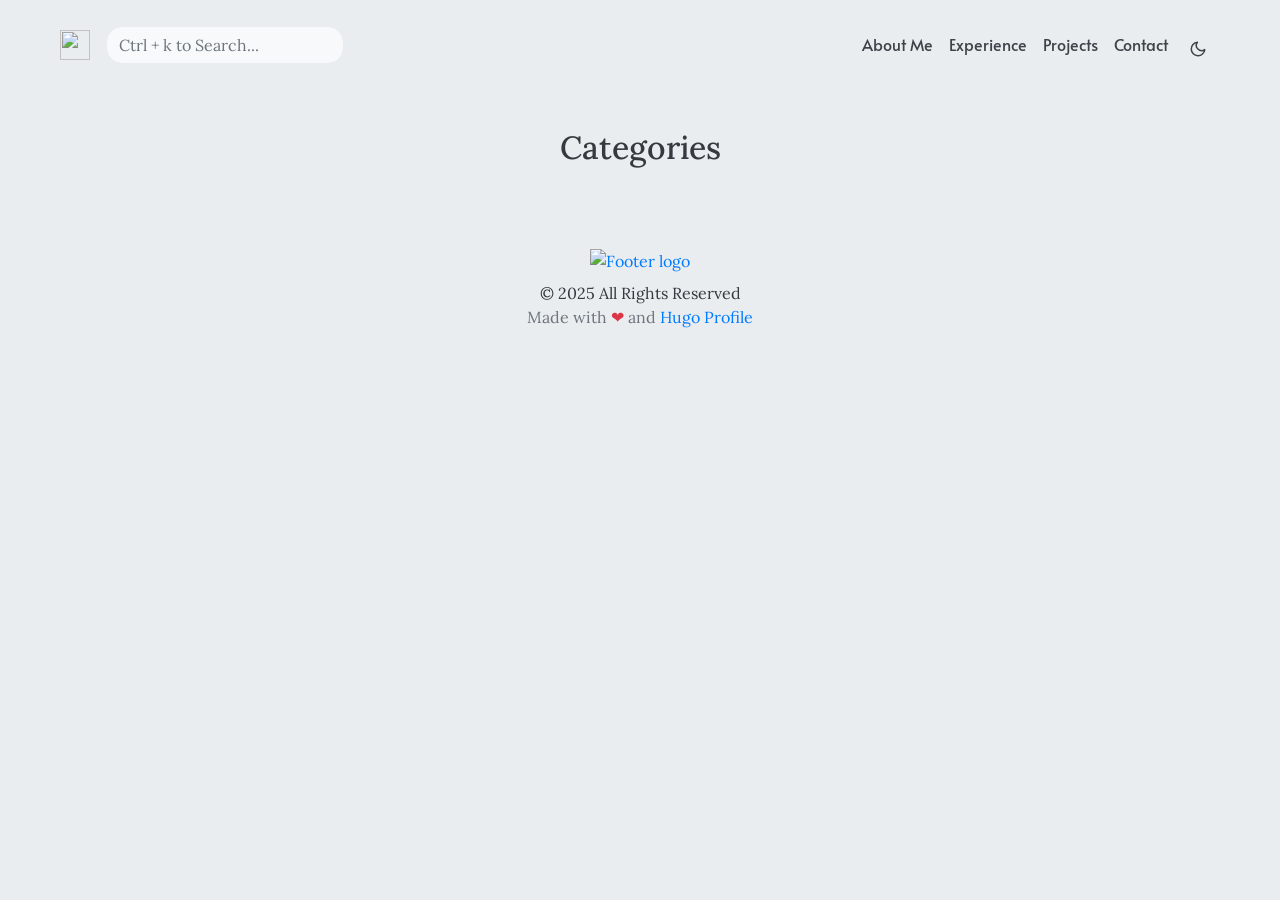
==== categories/index.html @ 38182e9b "publish hugo profile site" ====
<!DOCTYPE html>
<html lang="en">

<head><meta charset="UTF-8">
<meta name="viewport" content="width=device-width, initial-scale=1.0">
<meta http-equiv="X-UA-Compatible" content="ie=edge">
<meta http-equiv="Accept-CH" content="DPR, Viewport-Width, Width">
<link rel="icon" href=images/favicon.ico type="image/gif">


<link rel="preconnect" href="https://fonts.googleapis.com">
<link rel="preconnect" href="https://fonts.gstatic.com" crossorigin>
<link rel="preload"
      as="style"
      href="https://fonts.googleapis.com/css2?family=Alata&family=Lora:ital,wght@0,400;0,500;0,600;0,700;1,400;1,500;1,600;1,700&family=Roboto:ital,wght@0,100;0,300;0,400;0,500;0,700;0,900;1,100;1,300;1,400;1,500;1,700;1,900&display=swap"
>
<link rel="stylesheet"
      href="https://fonts.googleapis.com/css2?family=Alata&family=Lora:ital,wght@0,400;0,500;0,600;0,700;1,400;1,500;1,600;1,700&family=Roboto:ital,wght@0,100;0,300;0,400;0,500;0,700;0,900;1,100;1,300;1,400;1,500;1,700;1,900&display=swap"
      media="print" onload="this.media='all'" />
<noscript>
  <link
          href="https://fonts.googleapis.com/css2?family=Alata&family=Lora:ital,wght@0,400;0,500;0,600;0,700;1,400;1,500;1,600;1,700&family=Roboto:ital,wght@0,100;0,300;0,400;0,500;0,700;0,900;1,100;1,300;1,400;1,500;1,700;1,900&display=swap"
          rel="stylesheet">
</noscript>


<link rel="stylesheet" href="/css/font.css" media="all">



<meta property="og:url" content="https://carolvfs.github.io/categories/">
  <meta property="og:site_name" content="Carolina Veiga">
  <meta property="og:title" content="Categories">
  <meta property="og:locale" content="en_us">
  <meta property="og:type" content="website">


  <meta name="twitter:card" content="summary">
  <meta name="twitter:title" content="Categories">


<link rel="stylesheet" href="/bootstrap-5/css/bootstrap.min.css" media="all"><link rel="stylesheet" href="/css/header.css" media="all">
<link rel="stylesheet" href="/css/footer.css" media="all">


<link rel="stylesheet" href="/css/theme.css" media="all">

<style>
    :root {
        --text-color: #343a40;
        --text-secondary-color: #6c757d;
        --text-link-color: #007bff;
        --background-color: #eaedf0;
        --secondary-background-color: #64ffda1a;
        --primary-color: #007bff;
        --secondary-color: #f8f9fa;

         
        --text-color-dark: #e4e6eb;
        --text-secondary-color-dark: #b0b3b8;
        --text-link-color-dark: #ffffff;
        --background-color-dark: #18191a;
        --secondary-background-color-dark: #212529;
        --primary-color-dark: #ffffff;
        --secondary-color-dark: #212529;
    }
    body {
        font-size: 1rem;
        font-weight: 400;
        line-height: 1.5;
        text-align: left;
    }

    html {
        background-color: var(--background-color) !important;
    }

    body::-webkit-scrollbar {
        height: 0px;
        width: 8px;
        background-color: var(--background-color);
    }

    ::-webkit-scrollbar-track {
        border-radius: 1rem;
    }

    ::-webkit-scrollbar-thumb {
        border-radius: 1rem;
        background: #b0b0b0;
        outline: 1px solid var(--background-color);
    }

    #search-content::-webkit-scrollbar {
        width: .5em;
        height: .1em;
        background-color: var(--background-color);
    }
</style>



<meta name="description" content="Categories of Carolina Veiga">
<link rel="stylesheet" href="/css/list.css" media="all">


  
  

  <title>
Categories | Carolina Veiga

  </title>
</head>

<body class="light">
  
  
<script>
    let localStorageValue = localStorage.getItem("pref-theme");
    let mediaQuery = window.matchMedia('(prefers-color-scheme: dark)').matches;

    switch (localStorageValue) {
        case "dark":
            document.documentElement.classList.add('dark');
            document.body.classList.add('dark');
            break;
        case "light":
            document.body.classList.remove('dark');
            document.documentElement.classList.remove('dark');
            break;
        default:
            if (mediaQuery) {
                document.documentElement.classList.add('dark');
                document.body.classList.add('dark');
            }
            break;
    }
</script>





<header id="profileHeader">
    <nav class="pt-3 navbar navbar-expand-lg ">
        <div class="container-fluid mx-xs-2 mx-sm-5 mx-md-5 mx-lg-5">
            
            <a class="navbar-brand primary-font text-wrap" href="/">
                
                <img src="images/favicon.ico" width="30" height="30"
                    class="d-inline-block align-top">
                
                
            </a>

            
                <div>
                    <input id="search" autocomplete="off" class="form-control mr-sm-2 d-none d-md-block" placeholder='Ctrl &#43; k to Search...'
                        aria-label="Search" oninput="searchOnChange(event)">
                </div>
            

            
            <button class="navbar-toggler" type="button" data-bs-toggle="collapse" data-bs-target="#navbarContent"
                aria-controls="navbarContent" aria-expanded="false" aria-label="Toggle navigation">
                <svg aria-hidden="true" height="24" viewBox="0 0 16 16" version="1.1" width="24" data-view-component="true">
                    <path fill-rule="evenodd" d="M1 2.75A.75.75 0 011.75 2h12.5a.75.75 0 110 1.5H1.75A.75.75 0 011 2.75zm0 5A.75.75 0 011.75 7h12.5a.75.75 0 110 1.5H1.75A.75.75 0 011 7.75zM1.75 12a.75.75 0 100 1.5h12.5a.75.75 0 100-1.5H1.75z"></path>
                </svg>
            </button>

            
            <div class="collapse navbar-collapse text-wrap primary-font" id="navbarContent">
                <ul class="navbar-nav ms-auto text-center">
                    
                        <li class="nav-item navbar-text d-block d-md-none">
                            <div class="nav-link">
                                <input id="search" autocomplete="off" class="form-control mr-sm-2" placeholder='Ctrl &#43; k to Search...' aria-label="Search" oninput="searchOnChange(event)">
                            </div>
                        </li>
                    

                    
                    <li class="nav-item navbar-text">
                        <a class="nav-link" href="/#about" aria-label="about">
                            About Me
                        </a>
                    </li>
                    

                    
                    <li class="nav-item navbar-text">
                        <a class="nav-link" href="/#experience"
                            aria-label="experience">
                            Experience
                        </a>
                    </li>
                    

                    

                    
                    <li class="nav-item navbar-text">
                        <a class="nav-link" href="/#projects"
                            aria-label="projects">
                            Projects
                        </a>
                    </li>
                    

                    

                    
                    <li class="nav-item navbar-text">
                        <a class="nav-link" href="/#contact"
                            aria-label="contact">
                            Contact
                        </a>
                    </li>
                    

                    

                    
                    

                    
                    <li class="nav-item navbar-text">
                        
                        <div class="text-center">
                            <button id="theme-toggle">
                                <svg id="moon" xmlns="http://www.w3.org/2000/svg" width="24" height="24" viewBox="0 0 24 24" fill="none" stroke="currentColor" stroke-width="2" stroke-linecap="round" stroke-linejoin="round">
                                    <path d="M21 12.79A9 9 0 1 1 11.21 3 7 7 0 0 0 21 12.79z"></path>
                                </svg>
                                <svg id="sun" xmlns="http://www.w3.org/2000/svg" width="24" height="24" viewBox="0 0 24 24" fill="none" stroke="currentColor" stroke-width="2" stroke-linecap="round" stroke-linejoin="round">
                                    <circle cx="12" cy="12" r="5"></circle>
                                    <line x1="12" y1="1" x2="12" y2="3"></line>
                                    <line x1="12" y1="21" x2="12" y2="23"></line>
                                    <line x1="4.22" y1="4.22" x2="5.64" y2="5.64"></line>
                                    <line x1="18.36" y1="18.36" x2="19.78" y2="19.78"></line>
                                    <line x1="1" y1="12" x2="3" y2="12"></line>
                                    <line x1="21" y1="12" x2="23" y2="12"></line>
                                    <line x1="4.22" y1="19.78" x2="5.64" y2="18.36"></line>
                                    <line x1="18.36" y1="5.64" x2="19.78" y2="4.22"></line>
                                </svg>
                            </button>
                        </div>
                    </li>
                    

                </ul>

            </div>
        </div>
    </nav>
</header>
<div id="content">
<div class="container pt-5" id="list-page">
    <h2 class="text-center pb-2">Categories</h2>
    <div class="row">
        
        <div class="row justify-content-center">
            <div class="col-auto m-3">
                
            </div>
        </div>
    </div>
</div>

  </div><footer>
    
 

<div class="text-center pt-2">
    

    

    

    

    
</div><div class="container py-4">
    <div class="row justify-content-center">
        <div class="col-md-4 text-center">
            
                <div class="pb-2">
                    <a href="https://carolvfs.github.io/" title="Carolina Veiga">
                        <img alt="Footer logo" src="images/favicon.ico"
                            height="40px" width="40px">
                    </a>
                </div>
            
            &copy; 2025  All Rights Reserved
            <div class="text-secondary">
                Made with
                <span class="text-danger">
                    &#10084;
                </span>
                and
                <a href="https://github.com/gurusabarish/hugo-profile" target="_blank"
                    title="Designed and developed by gurusabarish">
                    Hugo Profile
                </a>
            </div>
        </div>
    </div>
</div>
</footer><script src="/bootstrap-5/js/bootstrap.bundle.min.js"></script>
<script>
    if (localStorage.getItem("pref-theme") === "dark") {
        document.documentElement.classList.add('dark');
        document.body.classList.add('dark');
    } else if (localStorage.getItem("pref-theme") === "light") {
        document.body.classList.remove('dark')
        document.documentElement.classList.remove('dark');
    } else if (window.matchMedia && window.matchMedia('(prefers-color-scheme: dark)').matches) {
        document.documentElement.classList.add('dark');
        document.body.classList.add('dark');
    }

</script>
<script>
    document.getElementById("theme-toggle").addEventListener("click", () => {
        if (document.body.className.includes("dark")) {
            document.body.classList.remove('dark');
            document.documentElement.classList.remove('dark');
            localStorage.setItem("pref-theme", 'light');
        } else {
            document.body.classList.add('dark');
            document.documentElement.classList.add('dark');
            localStorage.setItem("pref-theme", 'dark');
        }
    })

    var tooltipTriggerList = [].slice.call(document.querySelectorAll('[data-bs-toggle="tooltip"]'))
    var tooltipList = tooltipTriggerList.map(function (tooltipTriggerEl) {
        return new bootstrap.Tooltip(tooltipTriggerEl)
    })

</script>


    <script src="/js/search.js"></script>











  <section id="search-content" class="py-2">
    <div class="container" id="search-results"></div>
  </section>
</body>

</html>
---- css/font.css ----
/* Default font for body */
body {
    font-family: "Lora", serif !important;
}

/* secondary font */
.secondary-font, #secondary-font {
    font-family: "Lora", serif;
}

/* primary font */
.primary-font, #primary-font {
    font-family: "Alata", sans-serif;
}

/* Default font */
.default-font, #default-font {
    font-family: "Roboto", sans-serif;
}
---- css/header.css ----
header {
    z-index: 10;
    position: relative;
    top: 0;
}

.showHeaderOnTop {
    box-shadow: 0px 8px 56px rgba(15, 80, 100, 0.16);
    top: 0;
    position: sticky;
}

header .navbar .navbar-nav a {
    color: var(--text-color) !important;
}

#theme-toggle {
    background-color: var(--background-color) !important;
    color: var(--text-color) !important;
}

.navbar-toggler {
    border: none;
    outline: none;
    color: var(--text-color);
}
.navbar-toggler svg {
    fill: currentColor;
    color: var(--text-color);
}
.navbar-toggler:focus {
    box-shadow: 0 0 0 .05em;
}
.navbar-text {
    font-size: 16px !important;
    opacity: 0.95;
    white-space: nowrap;
}
header .nav-link{
    transition: none !important;
}
.navbar-brand {
    color: var(--primary-color) !important;
    opacity: 0.95;
} 
.navbar .nav-link:hover {
    color: var(--primary-color) !important;
}
.nav-link.nav-link-sep:after {
    content: "|";
    color: var(--text-color) !important;
}

li > .dropdown-toggle:focus{
    color: var(--primary-color) !important;
}

.dropdown-menu {
    overflow: auto;
    /* z-index: 100; */
    background-color: var(--background-color) !important;
    border-color: var(--text-secondary-color) !important;
}

.dropdown-item:hover {
    background-color: var(--secondary-color) !important;
}

.dropdown-item:focus, .dropdown-item:active {
    background-color: var(--secondary-color) !important;
}

.dropdown-divider {
	border-top: 1px solid var(--lt-color-border-dark);
}

#search {
    border-radius: 1rem !important;
    background-color: var(--secondary-color);
    color: var(--text-color);
    border-color: var(--background-color) !important;
    transition: none;
}

#search:focus {
    box-shadow: 0 0 10px rgba(0, 0, 0, 0.2);
}
#search-content {
    -ms-scroll-chaining: none;
    scrollbar-width: none;
    display: none;
    border-radius: 1rem;
    box-shadow: 0 0 10px rgba(0,0,0,0.2);
    z-index: 9999;
    width: 10%;
    max-height: 350px;
    background-color: var(--secondary-color) !important;
    position: absolute;
    overflow: scroll;
}

#search-content::-webkit-scrollbar {
    display: none;
}

#search-results > .card {
    background-color: transparent !important;
    border: none;
    margin-bottom: 10px;
}

#search-results > .card :hover {
    border-radius: 1rem !important;
    background-color: var(--background-color) !important;
    transition: .2s;
}

#search-results .card a {
    opacity: 0.9;
    display: inline-block;
    text-decoration: none;
    color: var(--text-color) !important;
}

#search-results .card a:hover {
    color: var(--primary-color) !important;
}
---- css/footer.css ----
footer a h5 {
    color: var(--text-color) !important;
}

footer a {
  text-decoration: none;
  color: var(--text-link-color) !important;
}

footer a:hover {
  color: var(--primary-color) !important;
}

footer .card {
    background-color: var(--secondary-color) !important;
    border-radius: .75rem;
    cursor: context-menu;
    overflow: hidden;
    border: none;
}

footer .card:hover {
    transition: all 0.3s ease-out;
    box-shadow: 0px 8px 56px rgba(15, 80, 100, 0.16);
}

footer .card-text * {
    background-color: var(--secondary-color) !important;
}

footer .card-footer {
    background-color: var(--background-color) !important;
    padding: .8em .7em;
    border: 1px solid var(--secondary-color);
}

footer .card-footer a {
    color: var(--text-link-color) !important;
    border-color: var(--primary-color) !important;
    transition: none;
    background-color: var(--background-color) !important;
}

footer .card-footer a:hover {
    color: var(--primary-color) !important;
    opacity: 0.8;
}

footer .card-footer a:focus {
    box-shadow: none !important;
}

footer .card > .card-header {
    padding: 0 !important;
    border: none !important;
    background-color: var(--secondary-color) !important;
}

footer .card > .card-header .card-img-top {
    width: 100%;
    height: 250px !important;
    object-fit: cover;
    background-color: transparent !important;
}
---- css/theme.css ----
/* light mode */
.light > *{
    background-color: var(--background-color) !important;
    color: var(--text-color) !important;
}

.light > #footer-socialNetworks-github-svg-path{
    fill: none;
}

/* dark mode */
.dark {
    --background-color: var(--background-color-dark) !important;
    --secondary-background-color: var(--secondary-background-color-dark) !important;
    --text-color: var(--text-color-dark) !important;
    --text-secondary-color: var(--text-secondary-color-dark) !important;
    --text-link-color: var(--text-link-color-dark) !important;
    --primary-color: var(--primary-color-dark);
    --secondary-color: var(--secondary-color-dark);
}

.dark #footer-socialNetworks-github-svg-path{
    fill: #FFFFFF;
}

.text-secondary {
    color: var(--text-secondary-color) !important;
}

#theme-toggle:focus {
    outline: 0;
}

#theme-toggle svg {
    height: 18px;
}

button#theme-toggle {
    border: none;
    font-size: 26px;
    margin: auto 4px;
}

body.dark #moon {
    vertical-align: middle;
    display: none;
}

body:not(.dark) #sun {
    display: none;
}
---- css/list.css ----
#list-page .card {
    background-color: var(--secondary-color) !important;
    box-shadow: 0px 8px 56px rgba(15, 80, 100, 0.16);
    border-radius: .75rem;
    cursor: context-menu;
    overflow: hidden;
    border: none;
}

#list-page .card a {
    text-decoration: none;
}

#list-page .card a h5 {
    color: var(--text-color) !important;
}

#list-page .card:hover {
    transition: all 0.3s ease-out;
    transform: translateY(-7px);
}

#list-page .card-text * {
    background-color: var(--secondary-color) !important;
}

#list-page .post-footer {
    padding: .5rem 1rem;
    background-color: var(--secondary-color) !important;
    color: var(--text-color) !important;
    border-top: 1px solid rgba(15, 80, 100, 0.16);
    opacity: 0.9;
}

#list-page .post-footer a {
    background-color: var(--secondary-color) !important;
    color: var(--text-secondary-color) !important;
    border-color: var(--primary-color) !important;
    transition: none;
}

#list-page .post-footer a:focus {
    box-shadow: none !important;
}

#list-page .post-footer a:hover {
    color: var(--primary-color) !important;
}

#list-page .card > .card-header {
    padding: 0 !important;
    border: none !important;
    background-color: var(--secondary-color) !important;
}

#list-page .card > .card-header .card-img-top {
    width: 100%;
    height: 250px !important;
    background-color: transparent !important;
}

/* pagination */
#list-page ul li a {
    transition: none;
    border-color: var(--secondary-color);
    background-color: var(--secondary-color) !important;
    color: var(--text-color) !important;
}

#list-page ul li a:focus {
    box-shadow: none;
}

#list-page .page-item.active .page-link {
    border-color: var(--primary-color);
    background-color: var(--primary-color) !important;
    color: var(--secondary-color) !important;
}
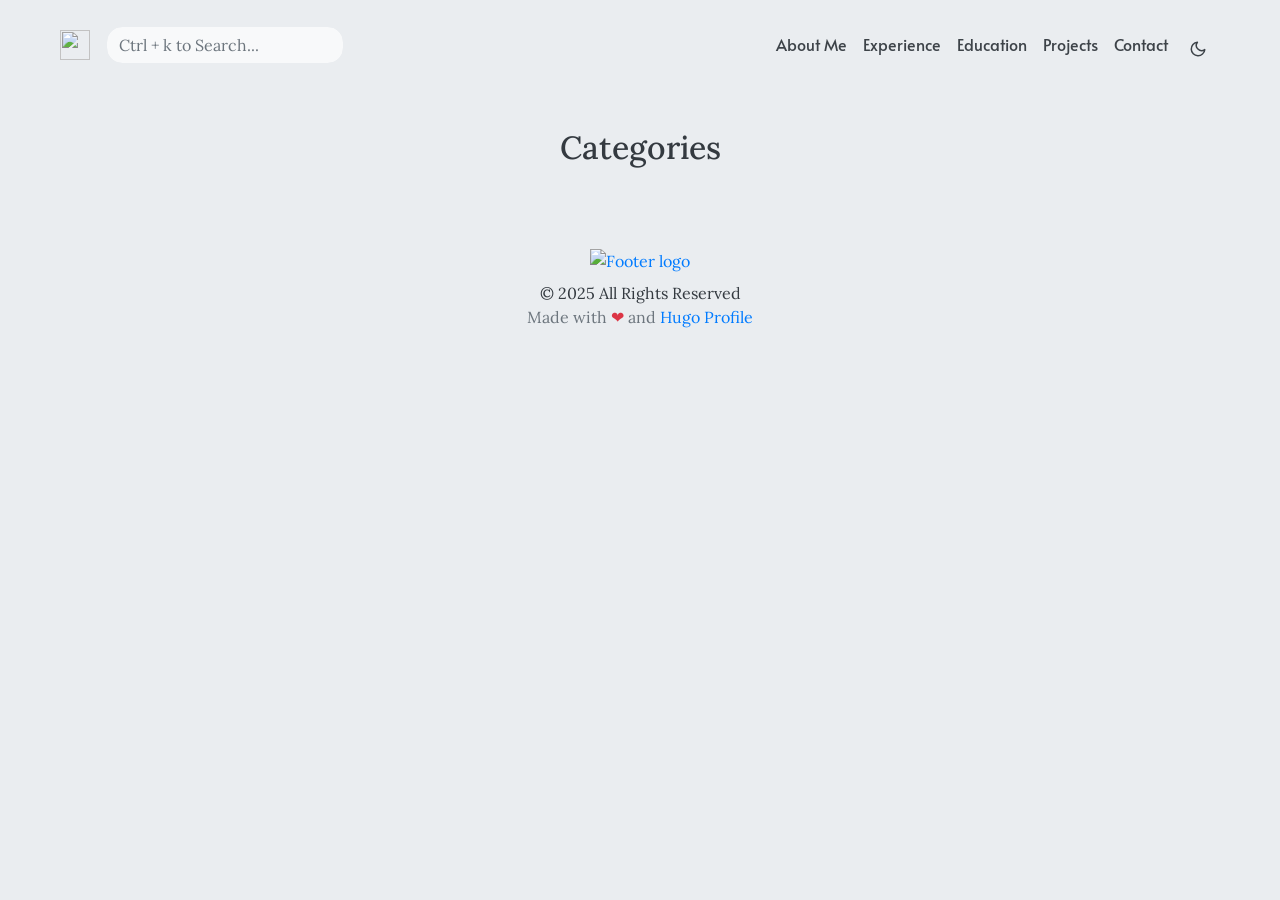
==== commit 52255851: "Deploy Hugo Profile site: 2025-11-15 14:07:47" ====
--- a/categories/index.html
+++ b/categories/index.html
@@ -5,7 +5,7 @@
 <meta name="viewport" content="width=device-width, initial-scale=1.0">
 <meta http-equiv="X-UA-Compatible" content="ie=edge">
 <meta http-equiv="Accept-CH" content="DPR, Viewport-Width, Width">
-<link rel="icon" href=images/favicon.ico type="image/gif">
+<link rel="icon" href=static/mages/favicon.ico type="image/gif">
 
 
 <link rel="preconnect" href="https://fonts.googleapis.com">
@@ -148,7 +148,7 @@
             
             <a class="navbar-brand primary-font text-wrap" href="/">
                 
-                <img src="images/favicon.ico" width="30" height="30"
+                <img src="static/mages/favicon.ico" width="30" height="30"
                     class="d-inline-block align-top">
                 
                 
@@ -197,6 +197,13 @@
                     </li>
                     
 
+                    
+                    <li class="nav-item navbar-text">
+                        <a class="nav-link" href="/#education"
+                            aria-label="education">
+                            Education
+                        </a>
+                    </li>
                     
 
                     
@@ -287,7 +294,7 @@
             
                 <div class="pb-2">
                     <a href="https://carolvfs.github.io/" title="Carolina Veiga">
-                        <img alt="Footer logo" src="images/favicon.ico"
+                        <img alt="Footer logo" src="static/mages/favicon.ico"
                             height="40px" width="40px">
                     </a>
                 </div>
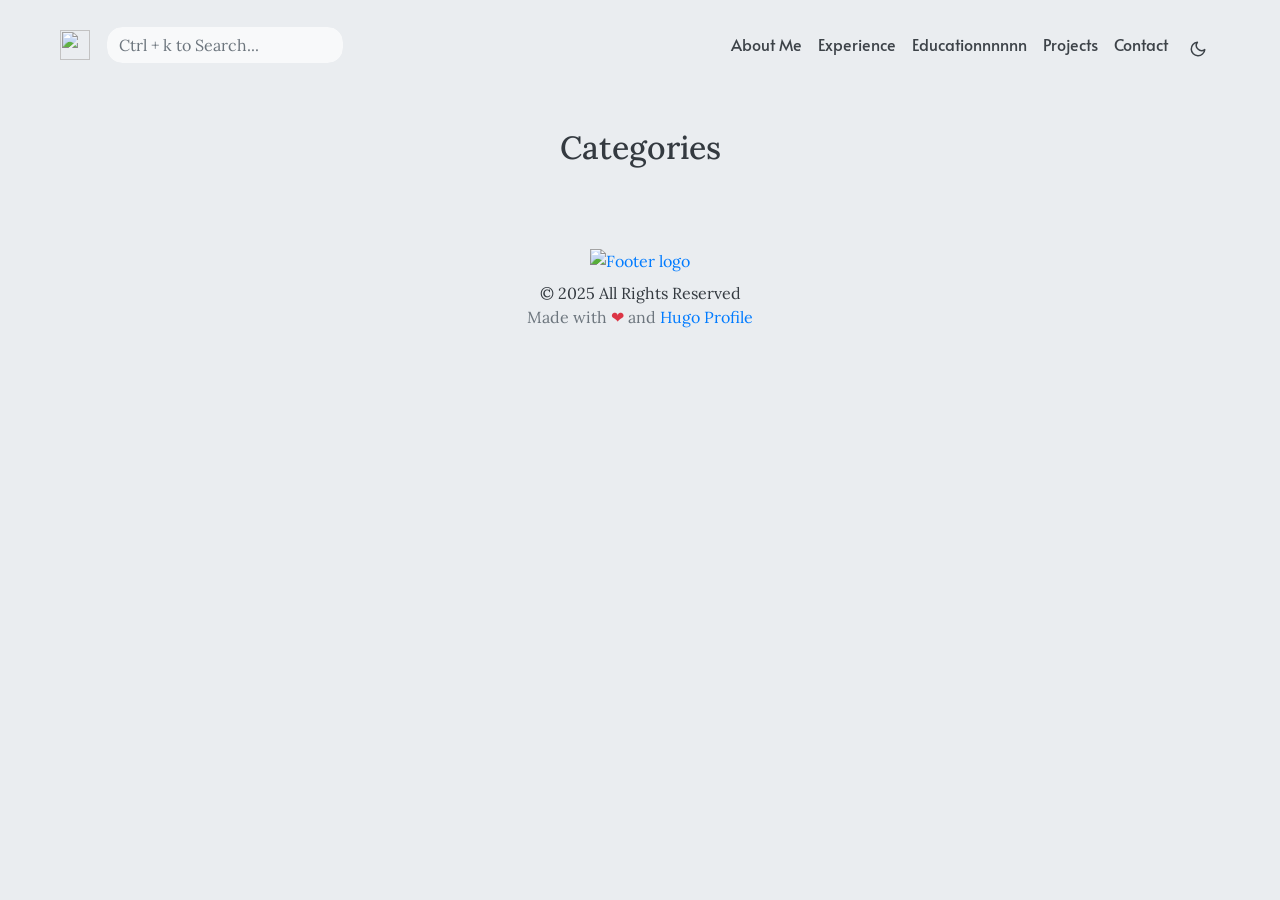
==== commit c64d89b8: "Deploy Hugo Profile site: 2025-11-15 14:34:22" ====
--- a/categories/index.html
+++ b/categories/index.html
@@ -201,7 +201,7 @@
                     <li class="nav-item navbar-text">
                         <a class="nav-link" href="/#education"
                             aria-label="education">
-                            Education
+                            Educationnnnnn
                         </a>
                     </li>
                     
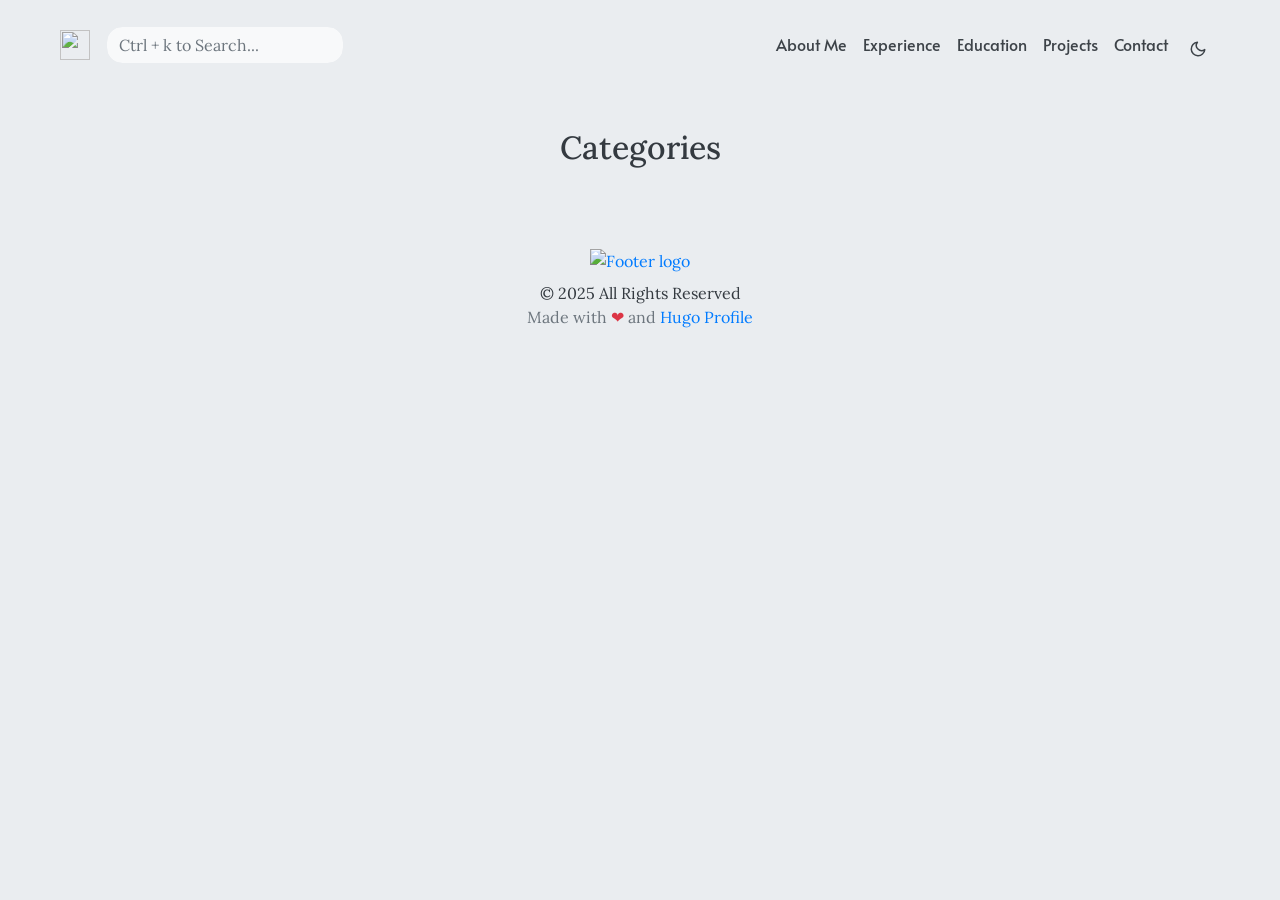
==== commit 24b5e5fe: "Deploy Hugo Profile site: 2025-11-15 14:43:00" ====
--- a/categories/index.html
+++ b/categories/index.html
@@ -201,7 +201,7 @@
                     <li class="nav-item navbar-text">
                         <a class="nav-link" href="/#education"
                             aria-label="education">
-                            Educationnnnnn
+                            Education
                         </a>
                     </li>
                     
